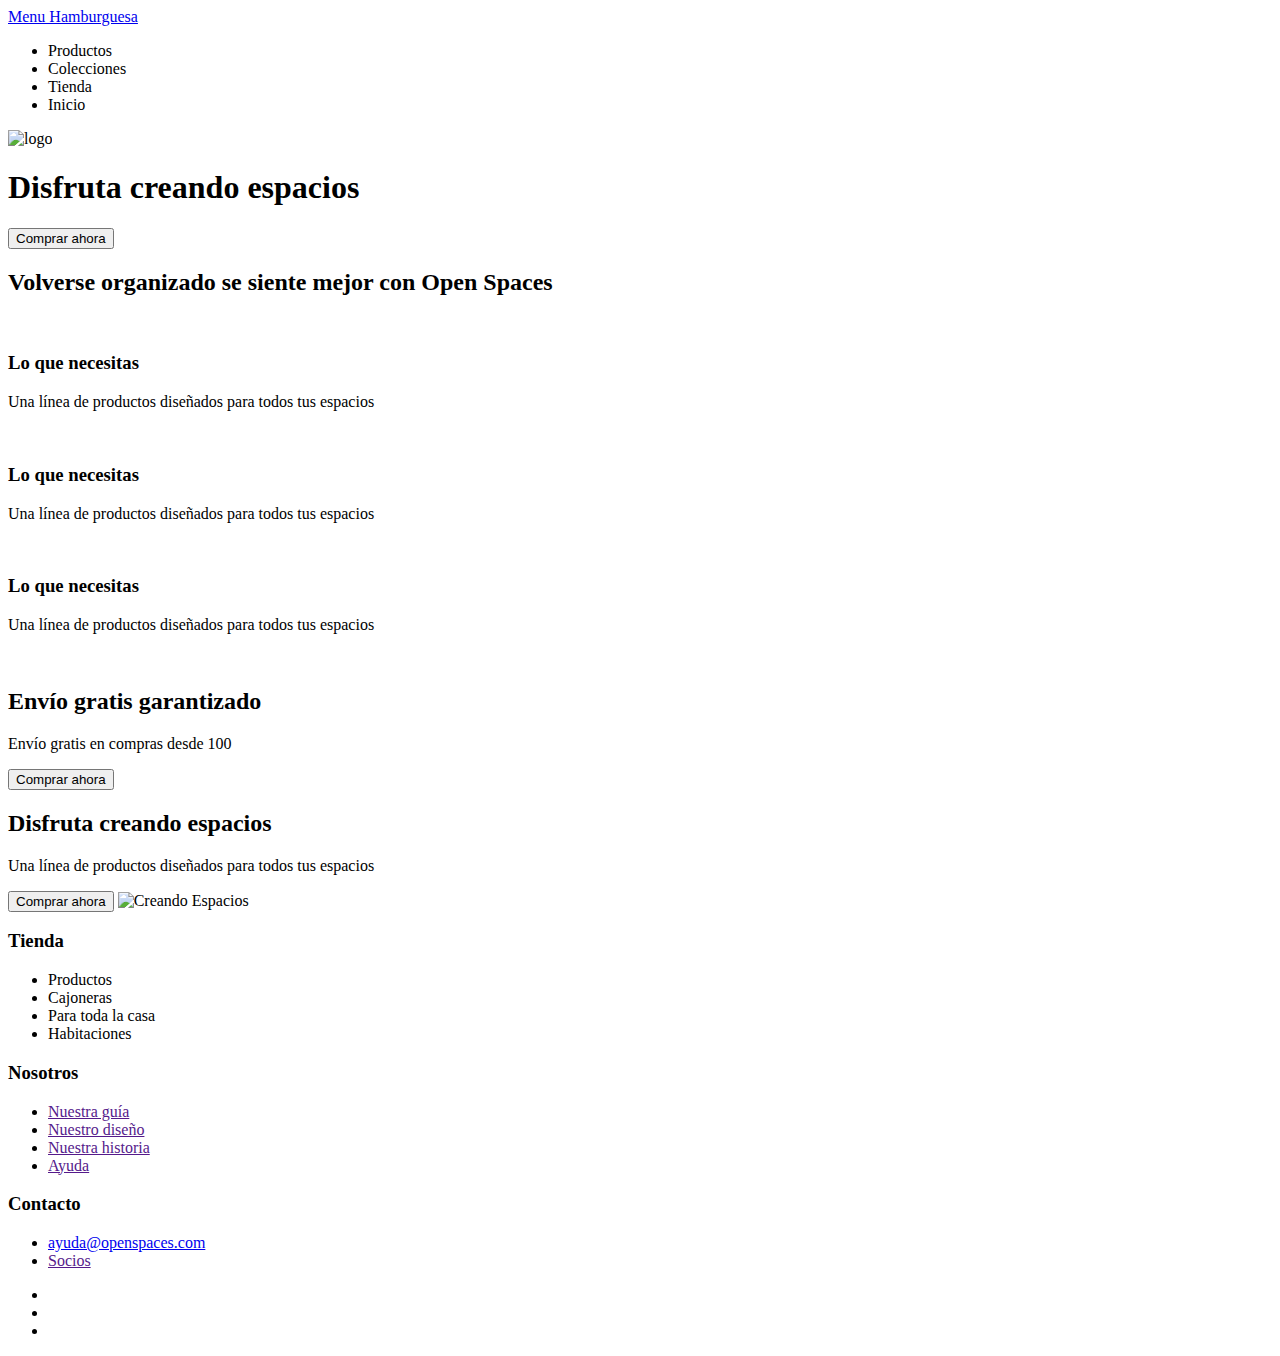
==== docs/index.html @ fae70770 "second structure" ====
<!DOCTYPE html>
<html lang="es">
  <head>
    <meta charset="UTF-8" />
    <meta http-equiv="X-UA-Compatible" content="IE=edge" />
    <meta name="viewport" content="width=device-width, initial-scale=1.0" />
    <link rel="preconnect" href="https://fonts.googleapis.com" />
    <link rel="preconnect" href="https://fonts.gstatic.com" crossorigin />
    <link
      href="https://fonts.googleapis.com/css2?family=Poppins:wght@400;600&display=swap"
      rel="stylesheet"
    />
    <link rel="stylesheet" href="./assets/css/main.css" />
    <title>Evaluación final módulo 1 Carlota Blanco Aylagas</title>
  </head>
  <body>
    <header class="header">
      <nav class="header__burger">
        <a
          href="https://adalab.es/"
          class="header__burger--link"
          title="Menú Hamburguesa"
          >Menu Hamburguesa</a
        >
      </nav>
      <nav class="header__menu">
        <ul class="header__menu--items">
          <li class="header__menu--items_link">Productos</li>
          <li class="header__menu--items_link">Colecciones</li>
          <li class="header__menu--items_link">Tienda</li>
          <li class="header__menu--items_link">Inicio</li>
        </ul>
      </nav>
      <img src="" alt="logo" title="Logo Open Spaces" />
    </header>
    <main>
      <section class="hero">
        <h1 class="hero__title">Disfruta creando espacios</h1>
        <button class="hero__button">Comprar ahora</button>
      </section>
      <section class="section1">
        <h2 class="section1__title">
          Volverse organizado se siente mejor con
          <span class="section1__title--caps">Open Spaces</span>
        </h2>
        <article class="article">
          <img src="" alt="" class="article__image" />
          <h3 class="article__title">Lo que necesitas</h3>
          <p class="article__text">
            Una línea de productos diseñados para todos tus espacios
          </p>
        </article>
        <article class="article">
          <img src="" alt="" class="article__image" />
          <h3 class="article__title">Lo que necesitas</h3>
          <p class="article__text">
            Una línea de productos diseñados para todos tus espacios
          </p>
        </article>
        <article class="article">
          <img src="" alt="" class="article__image" />
          <h3 class="article__title">Lo que necesitas</h3>
          <p class="article__text">
            Una línea de productos diseñados para todos tus espacios
          </p>
        </article>
      </section>
      <section class="section2">
        <img src="" alt="" class="section2_img" />
        <h2 class="section2_title">Envío gratis garantizado</h2>
        <p class="section2_text">Envío gratis en compras desde 100</p>
        <button class="section2_button">Comprar ahora</button>
      </section>
      <section class="section3">
        <h2 class="section3__title">Disfruta creando espacios</h2>
        <p class="section3_text">
          Una línea de productos diseñados para todos tus espacios
        </p>
        <button class="section3__button">Comprar ahora</button>
        <img
          src="./assets/images/creando-espacios.jpg"
          alt="Creando Espacios"
        />
      </section>
      <footer class="footer">
        <div>
          <h3>Tienda</h3>
          <nav>
            <ul>
              <li><a>Productos</a></li>
              <li><a>Cajoneras</a></li>
              <li><a>Para toda la casa</a></li>
              <li><a>Habitaciones</a></li>
            </ul>
          </nav>
        </div>
        <div>
          <h3>Nosotros</h3>
          <nav>
            <ul>
              <li><a href="">Nuestra guía</a></li>
              <li><a href="">Nuestro diseño</a></li>
              <li><a href="">Nuestra historia</a></li>
              <li><a href="">Ayuda</a></li>
            </ul>
          </nav>
        </div>
        <div>
          <h3>Contacto</h3>
          <nav>
            <ul>
              <li>
                <a href="mailto:ayuda@openspaces.com">ayuda@openspaces.com</a>
              </li>
              <li><a href="">Socios</a></li>
            </ul>
          </nav>
          <nav>
            <ul>
              <li>
                <a href=""><i class="fa-brands fa-linkedin-in"></i></a>
              </li>
              <li>
                <a href=""><i class="fa-brands fa-instagram"></i></a>
              </li>
              <li>
                <a href=""><i class="fa-brands fa-twitter"></i></a>
              </li>
            </ul>
          </nav>
        </div>
      </footer>
    </main>
  </body>
</html>
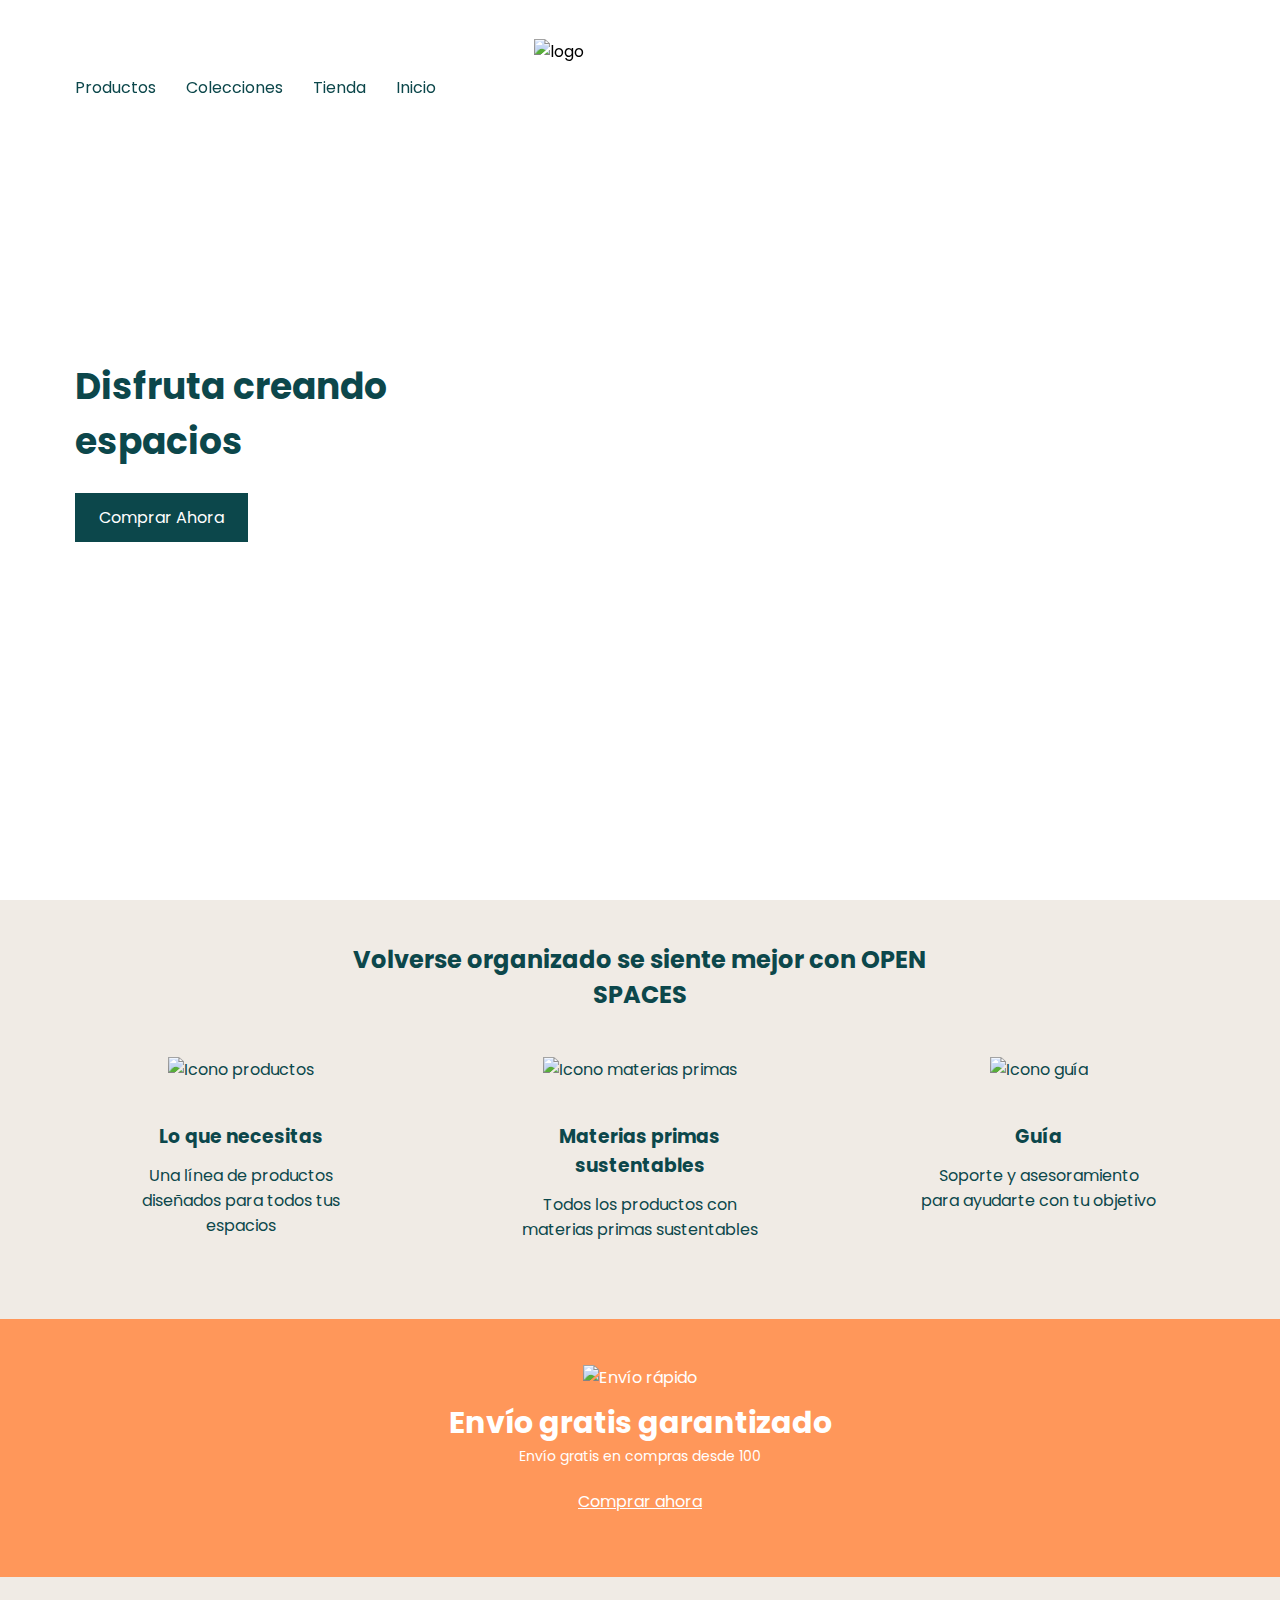
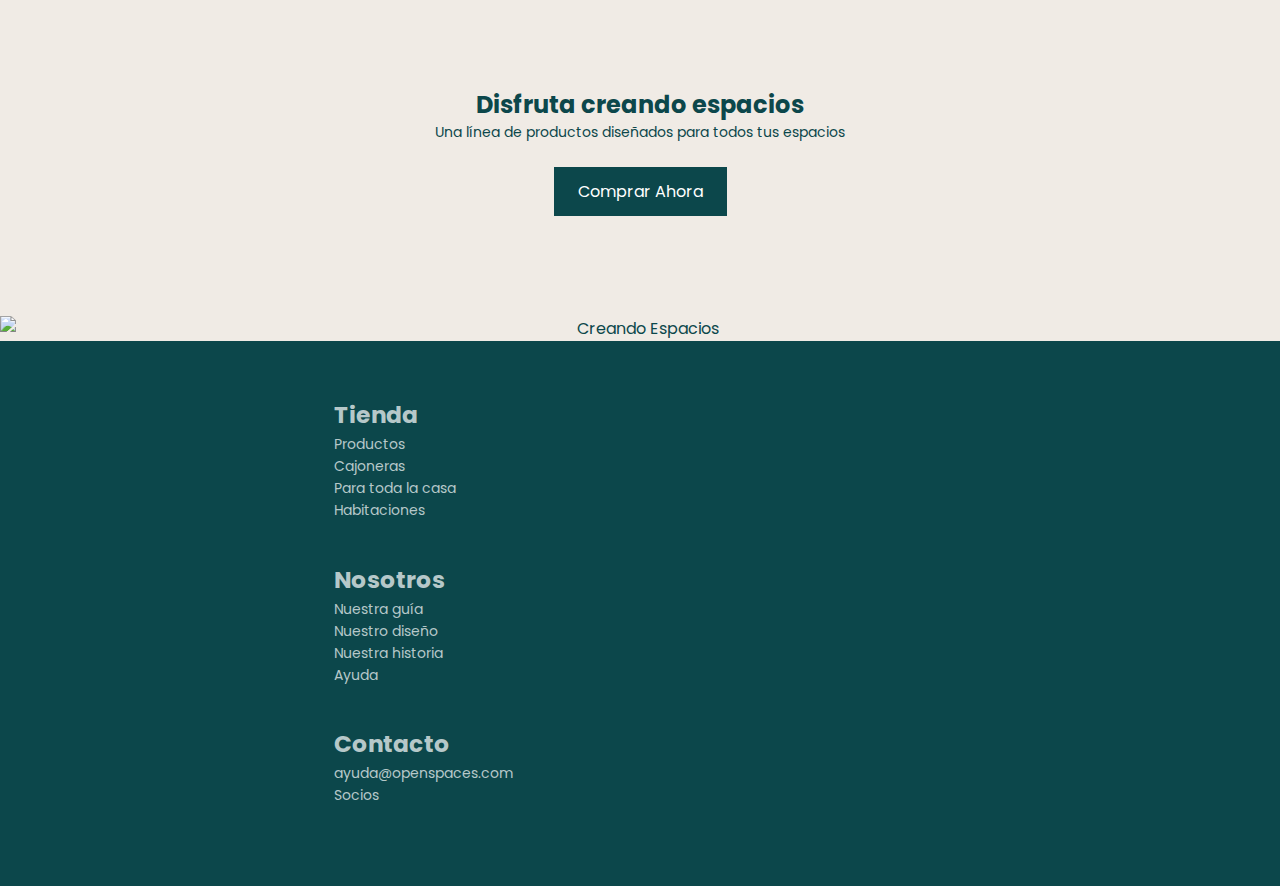
==== commit e56507f3: "mediaqueries update" ====
--- a/docs/index.html
+++ b/docs/index.html
@@ -10,126 +10,258 @@
       href="https://fonts.googleapis.com/css2?family=Poppins:wght@400;600&display=swap"
       rel="stylesheet"
     />
+    <link
+      rel="stylesheet"
+      href="https://use.fontawesome.com/releases/v5.8.1/css/all.css"
+      integrity="sha384-50oBUHEmvpQ+1lW4y57PTFmhCaXp0ML5d60M1M7uH2+nqUivzIebhndOJK28anvf"
+      crossorigin="anonymous"
+    />
+
     <link rel="stylesheet" href="./assets/css/main.css" />
     <title>Evaluación final módulo 1 Carlota Blanco Aylagas</title>
   </head>
   <body>
-    <header class="header">
-      <nav class="header__burger">
+    <header class="header" id="header">
+      <nav class="header__menu">
         <a
           href="https://adalab.es/"
           class="header__burger--link"
           title="Menú Hamburguesa"
-          >Menu Hamburguesa</a
-        >
-      </nav>
-      <nav class="header__menu">
-        <ul class="header__menu--items">
-          <li class="header__menu--items_link">Productos</li>
-          <li class="header__menu--items_link">Colecciones</li>
-          <li class="header__menu--items_link">Tienda</li>
-          <li class="header__menu--items_link">Inicio</li>
+          ><i class="fas fa-bars header__burger"></i
+        ></a>
+
+        <ul class="header__menu_list">
+          <li class="header__menu--items">
+            <a
+              class="header__menu--items_link"
+              href="https://adalab.es/"
+              title="Productos"
+              >Productos</a
+            >
+          </li>
+          <li class="header__menu--items">
+            <a
+              class="header__menu--items_link"
+              href="https://adalab.es/"
+              title="Colecciones"
+              >Colecciones</a
+            >
+          </li>
+          <li class="header__menu--items">
+            <a
+              class="header__menu--items_link"
+              href="https://adalab.es/"
+              title="Tienda"
+              >Tienda</a
+            >
+          </li>
+          <li class="header__menu--items">
+            <a
+              class="header__menu--items_link"
+              href="https://adalab.es/"
+              title="Inicio"
+              >Inicio</a
+            >
+          </li>
         </ul>
       </nav>
-      <img src="" alt="logo" title="Logo Open Spaces" />
+      <img
+        class="header__logo"
+        src="./assets/images/logo.png"
+        alt="logo"
+        title="Logo Open Spaces"
+      />
     </header>
+
     <main>
       <section class="hero">
         <h1 class="hero__title">Disfruta creando espacios</h1>
         <button class="hero__button">Comprar ahora</button>
       </section>
+
       <section class="section1">
         <h2 class="section1__title">
           Volverse organizado se siente mejor con
           <span class="section1__title--caps">Open Spaces</span>
         </h2>
         <article class="article">
-          <img src="" alt="" class="article__image" />
+          <img src="./assets/images/icon_1.png" alt="Icono productos" class="article__image" />
           <h3 class="article__title">Lo que necesitas</h3>
-          <p class="article__text">
+          <p class="article__text">Una línea de productos diseñados para todos tus espacios</p>
+        </article>
+
+        <article class="article">
+          <img src="./assets/images/icon_2.png" alt="Icono materias primas" class="article__image" />
+          <h3 class="article__title">Materias primas sustentables</h3>
+          <p class="article__text">Todos los productos con materias primas sustentables</p>
+        </article>
+
+        <article class="article">
+          <img src="./assets/images/icon_3.png" alt="Icono guía" class="article__image" />
+          <h3 class="article__title">Guía</h3>
+          <p class="article__text">Soporte y asesoramiento para ayudarte con tu objetivo</p>
+        </article>
+
+      </section>
+
+      <section class="section2">
+        <img
+          src="./assets/images/icon_4.png"
+          alt="Envío rápido"
+          class="section2__img"
+        />
+        <h2 class="section2__title">Envío gratis garantizado</h2>
+        <p class="section2__text">Envío gratis en compras desde 100</p>
+        <button class="section2__button">Comprar ahora</button>
+      </section>
+
+      <section class="section3">
+        <div class="section3__container">
+          <h2 class="section3__container--title">Disfruta creando espacios</h2>
+          <p class="section3__container--text">
             Una línea de productos diseñados para todos tus espacios
           </p>
-        </article>
-        <article class="article">
-          <img src="" alt="" class="article__image" />
-          <h3 class="article__title">Lo que necesitas</h3>
-          <p class="article__text">
-            Una línea de productos diseñados para todos tus espacios
-          </p>
-        </article>
-        <article class="article">
-          <img src="" alt="" class="article__image" />
-          <h3 class="article__title">Lo que necesitas</h3>
-          <p class="article__text">
-            Una línea de productos diseñados para todos tus espacios
-          </p>
-        </article>
-      </section>
-      <section class="section2">
-        <img src="" alt="" class="section2_img" />
-        <h2 class="section2_title">Envío gratis garantizado</h2>
-        <p class="section2_text">Envío gratis en compras desde 100</p>
-        <button class="section2_button">Comprar ahora</button>
-      </section>
-      <section class="section3">
-        <h2 class="section3__title">Disfruta creando espacios</h2>
-        <p class="section3_text">
-          Una línea de productos diseñados para todos tus espacios
-        </p>
-        <button class="section3__button">Comprar ahora</button>
-        <img
-          src="./assets/images/creando-espacios.jpg"
-          alt="Creando Espacios"
-        />
-      </section>
-      <footer class="footer">
-        <div>
-          <h3>Tienda</h3>
-          <nav>
-            <ul>
-              <li><a>Productos</a></li>
-              <li><a>Cajoneras</a></li>
-              <li><a>Para toda la casa</a></li>
-              <li><a>Habitaciones</a></li>
-            </ul>
-          </nav>
+          <button class="section3__container--button">Comprar ahora</button>
         </div>
-        <div>
-          <h3>Nosotros</h3>
-          <nav>
-            <ul>
-              <li><a href="">Nuestra guía</a></li>
-              <li><a href="">Nuestro diseño</a></li>
-              <li><a href="">Nuestra historia</a></li>
-              <li><a href="">Ayuda</a></li>
-            </ul>
-          </nav>
-        </div>
-        <div>
-          <h3>Contacto</h3>
-          <nav>
-            <ul>
-              <li>
-                <a href="mailto:ayuda@openspaces.com">ayuda@openspaces.com</a>
-              </li>
-              <li><a href="">Socios</a></li>
-            </ul>
-          </nav>
-          <nav>
-            <ul>
-              <li>
-                <a href=""><i class="fa-brands fa-linkedin-in"></i></a>
-              </li>
-              <li>
-                <a href=""><i class="fa-brands fa-instagram"></i></a>
-              </li>
-              <li>
-                <a href=""><i class="fa-brands fa-twitter"></i></a>
-              </li>
-            </ul>
-          </nav>
-        </div>
-      </footer>
+        <img src="./assets/images/creando-espacios.jpg" alt="Creando Espacios" />
+      </section>
+
     </main>
+
+    <footer class="footer">
+      <div class="footer__container">
+        <h3>Tienda</h3>
+        <nav>
+          <ul class="footer__container--menu">
+            <li>
+              <a
+                class="footer__container--menu_item"
+                href="https://adalab.es/"
+                title="Productos"
+                >Productos</a
+              >
+            </li>
+            <li>
+              <a
+                class="footer__container--menu_item"
+                href="https://adalab.es/"
+                title="Cajoneras"
+                >Cajoneras</a
+              >
+            </li>
+            <li>
+              <a
+                class="footer__container--menu_item"
+                href="https://adalab.es/"
+                title="Para toda la casa"
+                >Para toda la casa</a
+              >
+            </li>
+            <li>
+              <a
+                class="footer__container--menu_item"
+                href="https://adalab.es/"
+                title="Habitaciones"
+                >Habitaciones</a
+              >
+            </li>
+          </ul>
+        </nav>
+      </div>
+      <div class="footer__container">
+        <h3>Nosotros</h3>
+        <nav>
+          <ul class="footer__container--menu">
+            <li>
+              <a
+                class="footer__container--menu_item"
+                href="https://adalab.es/"
+                title="Nuestra guía"
+                >Nuestra guía</a
+              >
+            </li>
+            <li>
+              <a
+                class="footer__container--menu_item"
+                href="https://adalab.es/"
+                title="Nuestro diseño"
+                >Nuestro diseño</a
+              >
+            </li>
+            <li>
+              <a
+                class="footer__container--menu_item"
+                href="https://adalab.es/"
+                title="Nuestra historia"
+                >Nuestra historia</a
+              >
+            </li>
+            <li>
+              <a
+                class="footer__container--menu_item"
+                href="https://adalab.es/"
+                title="Ayuda"
+                >Ayuda</a
+              >
+            </li>
+          </ul>
+        </nav>
+      </div>
+      <div class="footer__container">
+        <h3>Contacto</h3>
+        <nav>
+          <ul class="footer__container--menu">
+            <li>
+              <a
+                class="footer__container--menu_item"
+                href="mailto:ayuda@openspaces.com"
+                title="Email"
+                >ayuda@openspaces.com</a
+              >
+            </li>
+            <li>
+              <a
+                class="footer__container--menu_item"
+                href="https://adalab.es/"
+                title="Socios"
+                >Socios</a
+              >
+            </li>
+          </ul>
+        </nav>
+        <nav>
+          <ul class="footer__container--menu">
+            <li class="footer__container--menu_rrss">
+              <a
+                class="footer__container--menu_symbol"
+                href="https://adalab.es/"
+                title="linkedin"
+                ><i class="fab fa-linkedin-in"></i
+              ></a>
+            </li>
+            <li class="footer__container--menu_rrss">
+              <a
+                class="footer__container--menu_symbol"
+                href="https://adalab.es/"
+                title="instagram"
+                ><i class="fab fa-instagram"></i
+              ></a>
+            </li>
+            <li class="footer__container--menu_rrss">
+              <a
+                class="footer__container--menu_symbol"
+                href="https://adalab.es/"
+                title="twitter"
+                ><i class="fab fa-twitter"></i
+              ></a>
+            </li>
+          </ul>
+        </nav>
+      </div>
+      <a class="footer__arrow" href="./index.html#header" title="subir"
+        ><i class="fa fa-arrow-up"></i
+      ></a>
+    </footer>
+
   </body>
 </html>
--- a/docs/assets/css/main.css
+++ b/docs/assets/css/main.css
@@ -0,0 +1 @@
+*{box-sizing:border-box;margin:0;padding:0}button{border:none}:root{font-family:"Poppins",sans-serif}.header{position:fixed;top:0;background-color:transparent;display:flex;justify-content:center;width:100vw}.header__menu_list{display:none}.header__menu{position:absolute;top:55px;left:33px}.header__burger--link{font-size:24px;color:#0c474b}.header__logo{width:213px;height:96px;margin-top:19px}@media all and (min-width: 768px){.header__logo{margin-top:39px}.header__menu_list{display:none}.header__menu{top:75px;left:82px}}@media all and (min-width: 1200px){.header__burger{display:none}.header__menu--items{list-style:none;display:inline-block;padding:0 15px}.header__menu_list{display:flex;align-items:center}.header__menu--items_link{text-decoration:none;color:#0c474b}.header__menu{left:60px}}.hero{background-image:url(../images/header.jpg);background-repeat:no-repeat;background-size:cover;background-position-x:center;width:100vw;height:389px;display:flex;flex-direction:column;align-items:center;justify-content:flex-end}.hero__title{font-size:24px;color:#0c474b}.hero__button{margin-bottom:64px;margin-top:24px;background-color:#0c474b;color:#fff;font-family:"Poppins",sans-serif;font-size:16px;padding:12px 24px;text-transform:capitalize}@media all and (min-width: 768px){.hero{height:100vh;justify-content:center;align-items:flex-start;padding:0 147px}.hero__title{font-size:36px;max-width:75%}.hero__button{margin-bottom:0}}@media all and (min-width: 1200px){.hero{padding:0 75px}.hero__title{max-width:35%}}.section1{background-color:#f0ebe5;color:#0c474b;display:grid;grid-template-columns:1fr;text-align:center;padding:41px 47px 41px 45px;justify-items:center}.section1__title--caps{text-transform:uppercase}@media all and (min-width: 768px){.section1{grid-template-columns:1fr 1fr 1fr;padding:60px 40px}.section1__title{grid-column:1/4}}@media all and (min-width: 1200px){.section1{padding:42px}.section1__title{max-width:50%}}.article{padding:30px 60px}.article__title{margin-bottom:12px}.article__image{width:90px;margin-bottom:40px}@media all and (min-width: 768px){.article{padding:35px 15px}}@media all and (min-width: 768px){.article{padding:45px 80px 35px 80px}}.section2{text-align:center;background-color:#ff975a;color:#fff;padding:46px 0 51px 0}.section2__button{background-color:transparent;color:#fff;font-family:"Poppins",sans-serif;font-size:16px;padding:12px 24px;text-decoration:underline;margin-top:10px}.section2__title{margin-top:10px;font-size:24px}.section2__text{font-size:14px}.section2__img{width:120px}@media all and (min-width: 768px){.section2__title{font-size:30px}}.section3{background-color:#f0ebe5;color:#0c474b;text-align:center;display:flex;flex-direction:column}.section3__container{height:339px;display:flex;flex-direction:column;justify-content:center;align-items:center;padding:0 27px}.section3__container--button{margin-top:24px;background-color:#0c474b;color:#fff;font-family:"Poppins",sans-serif;font-size:16px;padding:12px 24px;text-transform:capitalize}.section3__container--title{margin-top:10px;font-size:24px}.section3__container--text{font-size:14px}.footer{background-color:#0c474b;color:#b6c8c9;font-size:20px;display:flex;flex-direction:column;justify-content:space-between;align-items:center;padding:56px 28px 16px 28px;height:545px}.footer__container{width:50%}.footer__container--menu{list-style:none;line-height:20px}.footer__container--menu_item{text-decoration:none;color:#b6c8c9;font-size:14px}.footer__container--menu_rrss{display:inline-block;padding-right:11px;padding-top:20px}.footer__container--menu_symbol{font-size:26px;color:#fff}.footer__arrow{display:flex;flex-direction:column;align-self:flex-end;text-decoration:none;font-size:26px;color:#fff}
